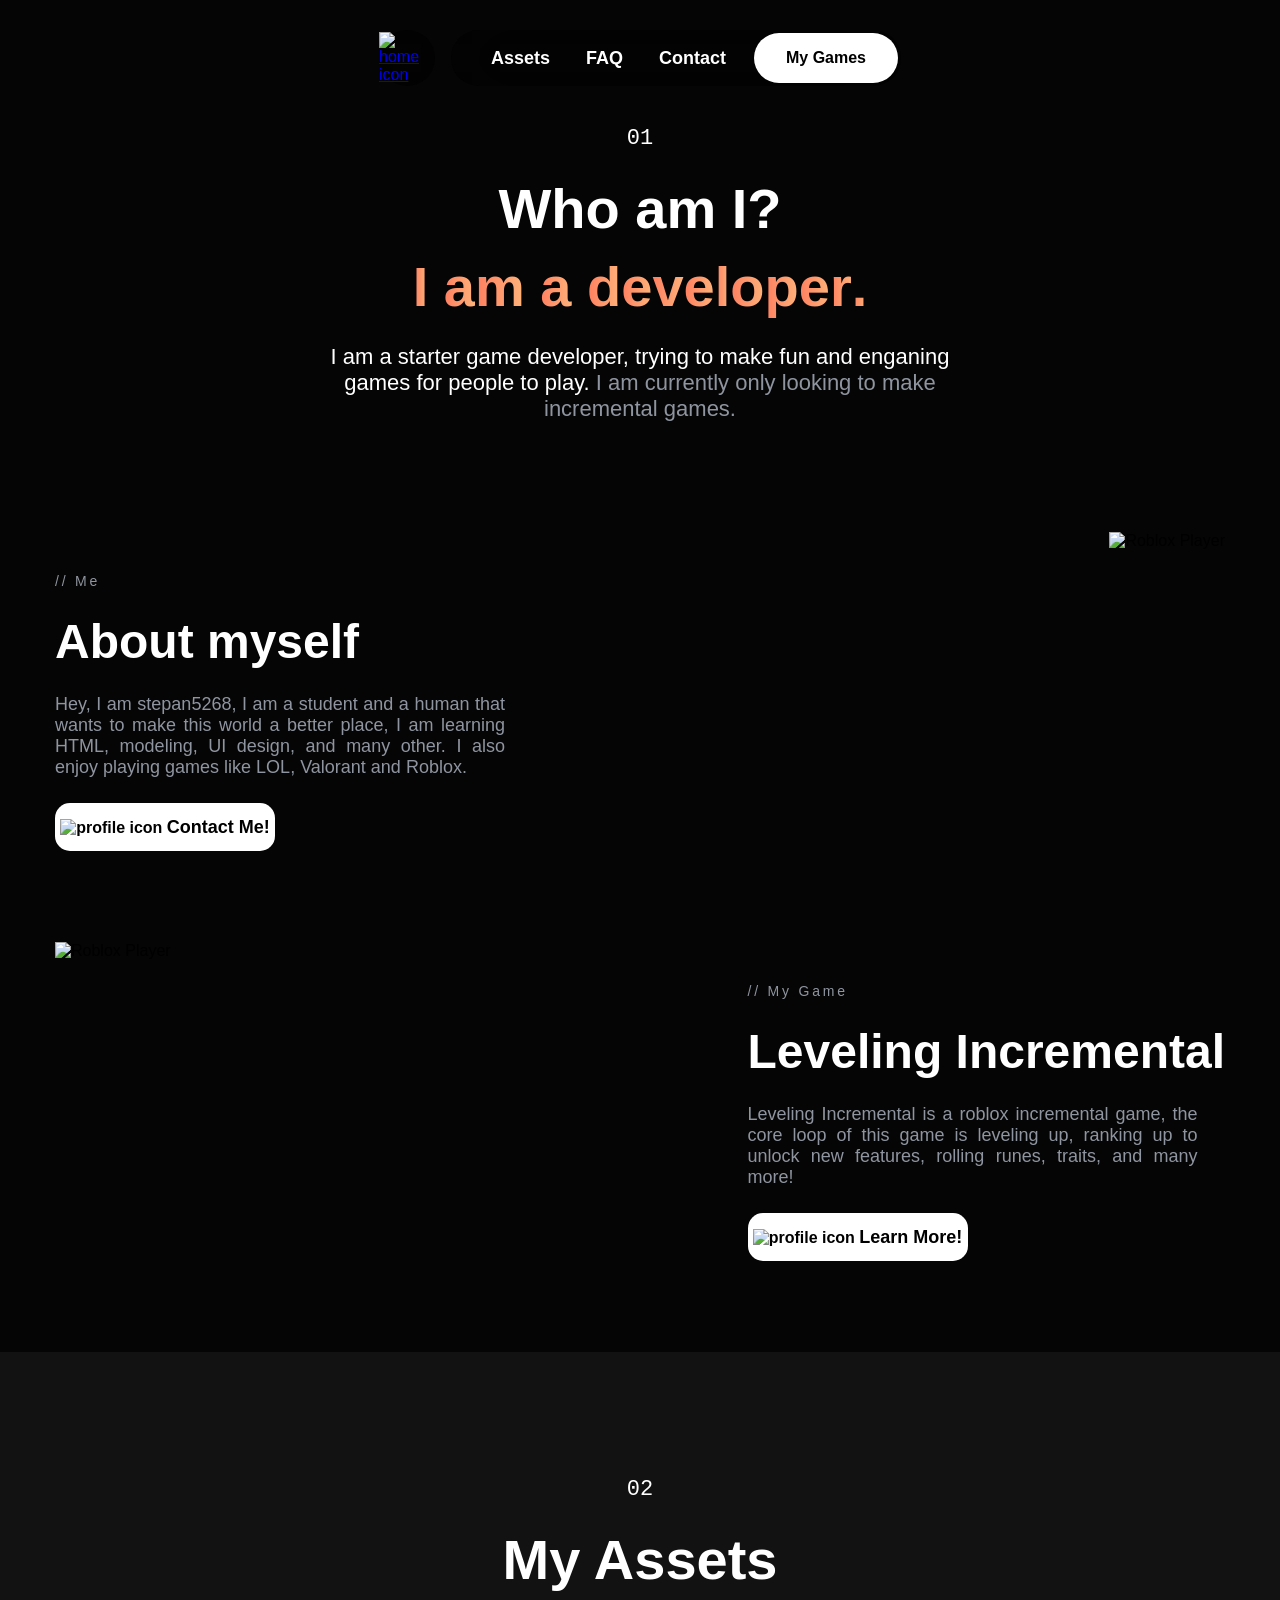
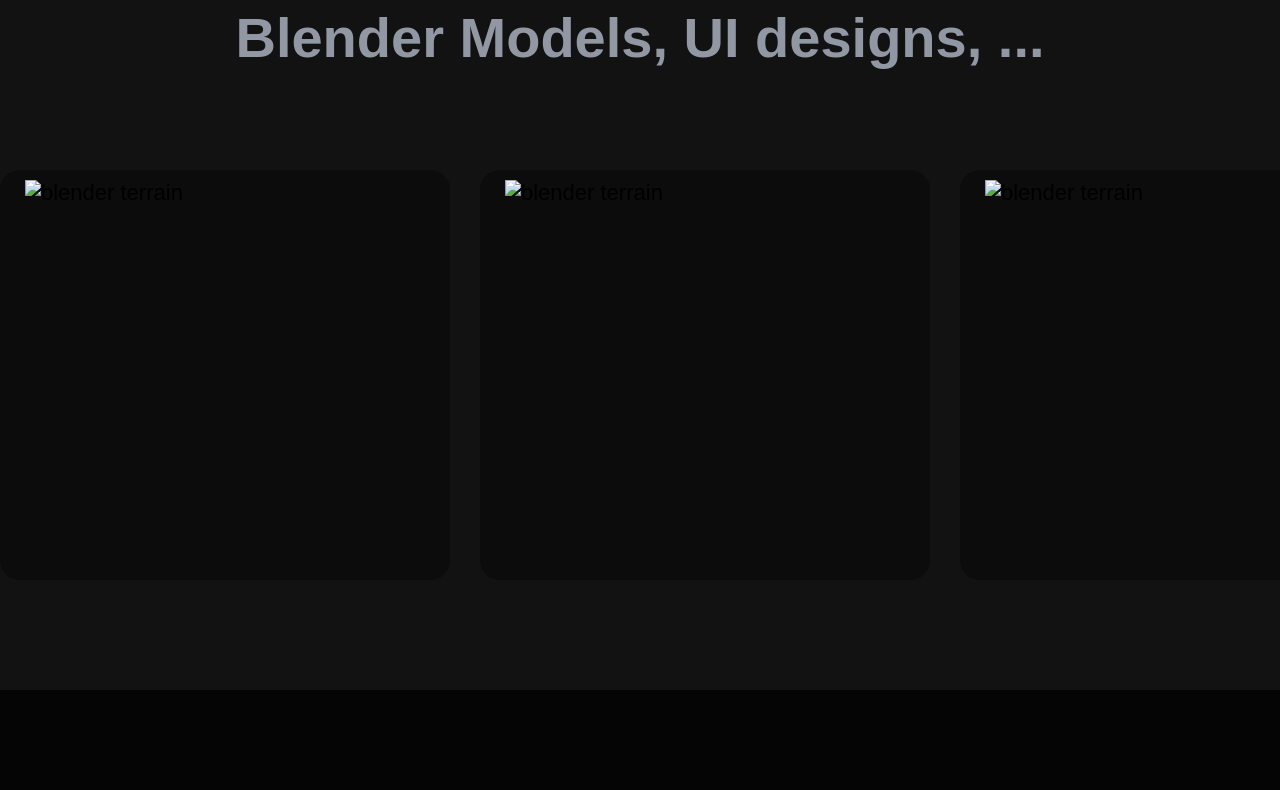
==== index.html @ d7daaf34 "Add Index and Styles" ====
<!DOCTYPE html>
<html lang="en">
<head>
    <meta charset="UTF-8">
    <meta name="viewport" content="width=device-width, initial-scale=1.0">
      <title>Portfolio - Štěpán Bouda</title>
    <link rel="preconnect" href="https://fonts.googleapis.com">
    <link rel="preconnect" href="https://fonts.gstatic.com" crossorigin>
    <link href="https://fonts.googleapis.com/css2?family=Inter:wght@400;600;700&display=swap" rel="stylesheet">
    <link rel="stylesheet" href="styles.css">
</head>
<body>
  <div id="home">
  </div>
  <header class="navbar">
        <nav class="nav-left">
          <a href="#home" class="nav-circle-button"><img src="img/home-icon.webp" alt="home icon" width="30px" height="30px"></a>
        </nav>
        <nav class="nav-right">
          <ul class="nav-links">
            <li><a href="#assets">Assets</a></li>
            <li><a href="#faq">FAQ</a></li>
            <li><a href="#contact">Contact</a></li>
          </ul>
          <a href="#MyGames" class="nav-button">My Games</a>
        </nav>
  </header>
  <div id="about-me">
    <div class="content">
      <div class="introduction">
        <div>
          <div class="chapter-1-content1">
            <p class="chapter-1">01</p>
            <h2 class="title-white-big">Who am I?</h2>
            <h2 class="title-gray-big"><span>I</span> <span>a</span><span>m</span> <span>a</span> <span>d</span><span>e</span><span>v</span><span>e</span><span>l</span><span>o</span><span>p</span><span>e</span><span>r</span><span>.</span></h2>
          </div>
          <div class="chapter-1-content2">
            <p class="white-big">I am a starter game developer, trying to make fun and enganing games for people to play.
            <span class="gray-big">I am currently only looking to make incremental games.</span>
            </p>
          </div>
          <div class="chapter-1-content3">
            <div class="left m41">
              <p class="gray-small bpadding-25">// Me</p>
              <h2 class="title-white bpadding-25">About myself</h2>
              <p class="gray w450 bpadding-25">Hey, I am stepan5268, I am a student and a human that wants to make this world a better place, I am learning HTML, modeling, UI design, and many other. I also enjoy playing games like LOL, Valorant and Roblox.</p>
              <a href="#contact" class="button">
                <span class="container">
                  <img src="img/profile-icon.jpg" alt="profile icon" width="18" height="18">
                  <span class="black">Contact Me!</span>
                </span>
              </a>
            </div>
            <div class="right">
              <img src="img/roblox-character.png" alt="Roblox Player">
            </div>
          </div>
          <div class="chapter-1-content4">
            <div class="left">
              <img src="img/LIicon.jpg" alt="Roblox Player">
            </div>
            <div class="right m41">
              <p class="gray-small bpadding-25">// My Game</p>
              <h2 class="title-white bpadding-25">Leveling Incremental</h2>
              <p class="gray w450 bpadding-25">Leveling Incremental is a roblox incremental game, the core loop of this game is leveling up, ranking up to unlock new features, rolling runes, traits, and many more!</p>
              <a href="#MyGames" class="button">
                <span class="container">
                  <img src="img/wand.png" alt="profile icon" width="18" height="18">
                  <span class="black">Learn More!</span>
                </span>
              </a>
            </div>
          </div>
        </div>
      </div>
    </div>
  </div>
  <div id="assets">
    <div class="content">
      <div>
        <div class="chapter-2-content1 tpadding-75">
          <p class="chapter-2">02</p>
          <h2 class="title-white-big">My Assets</h2>
          <h2 class="title-gray-big">Blender Models, UI designs, ...</h2>
        </div>
      </div>
    </div>    
    <div class="chapter-2-content2 tpadding-75">
      <div class="line-content">
        <div class="line-track">
            
          <div class="box-450-410">
            <div class="img-box">
            <img src="img/blender-terrain.png" alt="blender terrain" width="400" height="290">
            </div>
          </div>
            
          <div class="box-450-410">
            <div class="img-box">
            <img src="img/blender-terrain.png" alt="blender terrain" width="400" height="290">
            </div>
          </div>

          <div class="box-450-410">
            <div class="img-box">
            <img src="img/blender-terrain.png" alt="blender terrain" width="400" height="290">
            </div>
          </div>

          <div class="box-450-410">
            <div class="img-box">
            <img src="img/blender-terrain.png" alt="blender terrain" width="400" height="290">
            </div>
          </div>

          <div class="box-450-410">
            <div class="img-box">
            <img src="img/blender-terrain.png" alt="blender terrain" width="400" height="290">
            </div>
          </div>

          <div class="box-450-410">
            <div class="img-box">
            <img src="img/blender-terrain.png" alt="blender terrain" width="400" height="290">
            </div>
          </div>

          <div class="box-450-410">
            <div class="img-box">
            <img src="img/blender-terrain.png" alt="blender terrain" width="400" height="290">
            </div>
          </div>
        </div>
      </div>
    </div>   
      </div>
        <div class="chapter-2-content3">
            
        </div>
        <div class="chapter-2-content4">
            
        </div>
      </div>
    </div>
  </div>  
</body>
</html>
---- styles.css ----
/* Web Design */

html {
  scroll-behavior: smooth;
}

body {
  font-family: 'Inter Display', sans-serif;
  background-color: rgb(5, 5, 5);
  margin: 0%;
  height: 100%;
  animation-name: opacity;
  animation-direction: reverse;
  animation-duration: 8s;
}

.content {
  max-width: 1170px;
  margin: auto;
}

/* Sections */

#about-me {
  background-color: rgb(5, 5, 5);
}

#assets {
  background-color: rgb(18, 18, 18);
}

.chapter-1 {
  font-family: monospace;
  color:white;
  font-size: 22px;
  text-align: center;
  margin-block-start: 0em;
  margin-block-end: 0em;
  padding-top: 50px;
  padding-bottom: 25px;
}

.chapter-1-content1 {
  text-align: center;
  font-size: 56px;
  margin-block-start: 0em;
  margin-block-end: 0em;
  padding-bottom: 25px;
}

.chapter-1-content2 {
  text-align: center;
  font-size: 22px;
  margin-block-start: 0em;
  margin-block-end: 0em;
  margin: auto;
  max-width: 650px;
  padding-bottom: 110px;
}

.chapter-1-content3 {
  margin-block-start: 0em;
  margin-block-end: 0em;
  padding-bottom: 50px;
  overflow: auto;
  width: 100%;
}

.chapter-1-content4 {
  margin-block-start: 0em;
  margin-block-end: 0em;
  padding-bottom: 50px;
  overflow: auto;
  width: 100%;
}

.chapter-2 {
  font-family: monospace;
  color:white;
  font-size: 22px;
  text-align: center;
  margin-block-start: 0em;
  margin-block-end: 0em;
  padding-top: 50px;
  padding-bottom: 25px;
}

.chapter-2-content1 {
  text-align: center;
  font-size: 56px;
  margin-block-start: 0em;
  margin-block-end: 0em;
  padding-bottom: 25px;
}

.chapter-2-content2 {
  text-align: center;
  font-size: 22px;
  margin-block-start: 0em;
  margin-block-end: 0em;
  max-width: 1920px;
  padding-bottom: 110px;
}

.chapter-2-content3 {
  margin-block-start: 0em;
  margin-block-end: 0em;
  padding-bottom: 50px;
  overflow: auto;
  width: 100%;
}

.chapter-2-content4 {
  margin-block-start: 0em;
  margin-block-end: 0em;
  padding-bottom: 50px;
  overflow: auto;
  width: 100%;
}

/* Text Design */

.title-white-big {
  color:rgb(255, 255, 255);
  font-size: 56px;
  margin-block-start: 0em;
  margin-block-end: 0em;
  height: 50px;
}

.title-gray-big {
  color:rgba(186, 194, 209, 0.76);
  font-size: 56px;
  margin-block-start: 0.5em;
  margin-block-end: 0em;
}

.title-gray-big span {
  display: inline-block;
  background-image: linear-gradient(to right, #ff7e5f, #feb47b);
  -webkit-background-clip: text;
  background-clip: text;
  -webkit-text-fill-color: transparent;
  animation: wave 2s ease-in-out infinite;
}

.title-white {
  color:rgb(255, 255, 255);
  font-size: 48px;
  margin-block-start: 0em;
  margin-block-end: 0em;
}

.title-gray {
  color:rgba(186, 194, 209, 0.76);
  font-size: 48px;
  margin-block-start: 0em;
  margin-block-end: 0em;
}

.white-big {
  color:rgb(255, 255, 255);
  font-size: 22px;
  text-align: center;
  margin-block-start: 0em;
  margin-block-end: 0em;
}

.white {
  color:rgb(255, 255, 255);
  font-size: 18px;
  text-align: center;
  margin-block-start: 0em;
  margin-block-end: 0em;
}

.gray-big {
  color:rgba(186, 194, 209, 0.76);
  font-size: 22px;
  margin-block-start: 0em;
  margin-block-end: 0em;
}

.gray {
  color:rgba(186, 194, 209, 0.76);
  font-size: 18px;
  margin-block-start: 0em;
  margin-block-end: 0em;
}

.gray-small {
  color:rgba(186, 194, 209, 0.76);
  font-size: 14px;
  margin-block-start: 0em;
  margin-block-end: 0em;
  letter-spacing: 0.2em;
}

.black {
  color:rgb(0, 0, 0);
  font-size: 18px;
  margin-block-start: 0em;
  margin-block-end: 0em;
  letter-spacing: 0em;
}

/* Custom Margins, Padding, ... */

.bpadding-25 {
  padding-bottom: 25px;
}

.tpadding-75 {
  padding-top: 75px;
}
.lpadding-25 {
  padding-left: 25px;
}

.w450 {
  max-width: 450px;
}

.m41 {
  margin-top: 41px;
  margin-bottom: 41px;
}

.left {
  float: left;
  max-width: 568px;
  text-align: justify;
}

.right {
  float: right;
  max-width: 568px;
  text-align: justify;
}

/* Nav Bar */

.navbar {
  display: flex;
  justify-content: center;
  padding: 10px 10px;
  margin: auto;
  gap: 16px;
  position: sticky;
  top: 20px;
  z-index: 1;
}

.nav-left {
  position: relative;
  display: flex;
  align-items: center;
  justify-content: center;
  background-color: rgba(0, 0, 0, 0.4);
  backdrop-filter: blur(40px);
  border-radius: 9999px;
  width: 100%;
  max-width: 56px;
  height: 56px;
}

.nav-right {
  position: relative;
  display: flex;
  align-items: center;
  background-color: rgba(0, 0, 0, 0.4);
  backdrop-filter: blur(40px);
  justify-content: space-between;
  border-radius: 9999px;
  width: 100%;
  max-width: 450px;
  height: 56px;
}

.nav-links {
  position: relative;
  z-index: 1;
  display: flex;
  list-style: none;
  gap: 36px;
}

.nav-links a {
  color: #ffffff;
  text-decoration: none;
  font-size: 18px;
  font-weight: 600;
  transition: opacity 0.2s ease;
}

.nav-links a:hover {
  opacity: 0.75;
  text-shadow: 0px 0px 15px rgba(255, 255, 255, 0.7);
}

.nav-circle-button:hover {
  box-shadow: 0px 0px 15px 0px rgba(255, 255, 255, 0.2);
}

.nav-button {
  position: relative;
  z-index: 1;
  display: inline-flex;
  align-items: center;
  justify-content: center;
  align-self: stretch;
  background-color: #ffffff;
  color: #000000;
  font-size: 16px;
  font-weight: 600;
  text-decoration: none;
  padding: 0px 32px;
  border-radius: 9999px;
  margin: 3px;
}

.nav-button:hover {
  background-color: #f0f0f0;
  box-shadow: 0px 5px 15px 0px rgba(255, 255, 255, 0.20);
}

.button {
  position: relative;
  z-index: 1;
  display: inline-flex;
  align-items: center;
  justify-content: center;
  align-self: stretch;
  background-color: #ffffff;
  color: #000000;
  font-size: 16px;
  font-weight: 600;
  text-decoration: none;
  height: 48px;
  width: 220px;
  border-radius: 15px;
}

.button:hover {
  background-color: #f0f0f0;
  box-shadow: 0px 10px 15px 0px rgba(255, 255, 255, 0.20);
}

.line-content {
  width: 1920px;
  overflow: hidden;
  position: relative;
  display: flex;
}

.line-track {
  display: flex;
  gap: 30px;
  width: max-content;
  animation: scrollLeft 25s linear infinite;
}

@keyframes scrollLeft {
  0% {
    transform: translateX(0);
  }
  100% {
    transform: translateX(-50%);
  }
}

@keyframes opacity {
  from {opacity: 0%}
  to {opacity: 100%}
}

.box-450-410 {
  position: relative;
  display: flex;
  background-color: rgb(12, 12, 12);
  border-radius: 20px;
  width: 450px; 
  min-width: 450px;
  height: 410px;
  flex-shrink: 0;
  overflow: hidden;

  img {
    margin-top: 10px;
    margin-left: 25px;
    transition: transform 0.3s ease-in-out;
  }

  img:hover {
    transform: scale(1.1);
  }
}

.img-box {
  border-radius: 10px;
}

/* Wawy Text Design */

.title-gray-big span:nth-child(1) {
    animation-delay: 0s;
}

.title-gray-big span:nth-child(2) {
    animation-delay: 0.2s;
}

.title-gray-big span:nth-child(3) {
    animation-delay: 0.4s;
}

.title-gray-big span:nth-child(4) {
    animation-delay: 0.6s;
}

.title-gray-big span:nth-child(5) {
    animation-delay: 0.8s;
}

.title-gray-big span:nth-child(6) {
    animation-delay: 1s;
}

.title-gray-big span:nth-child(7) {
    animation-delay: 1.2s;
}

.title-gray-big span:nth-child(8) {
    animation-delay: 1.4s;
}

.title-gray-big span:nth-child(9) {
    animation-delay: 1.6s;
}

.title-gray-big span:nth-child(10) {
    animation-delay: 1.8s;
}

.title-gray-big span:nth-child(11) {
    animation-delay: 2s;
}

.title-gray-big span:nth-child(12) {
    animation-delay: 2.2s;
}

.title-gray-big span:nth-child(13) {
    animation-delay: 2.4s;
}

.title-gray-big span:nth-child(14) {
    animation-delay: 2.6s;
}

@keyframes wave {
    0%, 100% {
        transform: translateY(0);
    }
    50% {
        transform: translateY(-20px);
    }
}
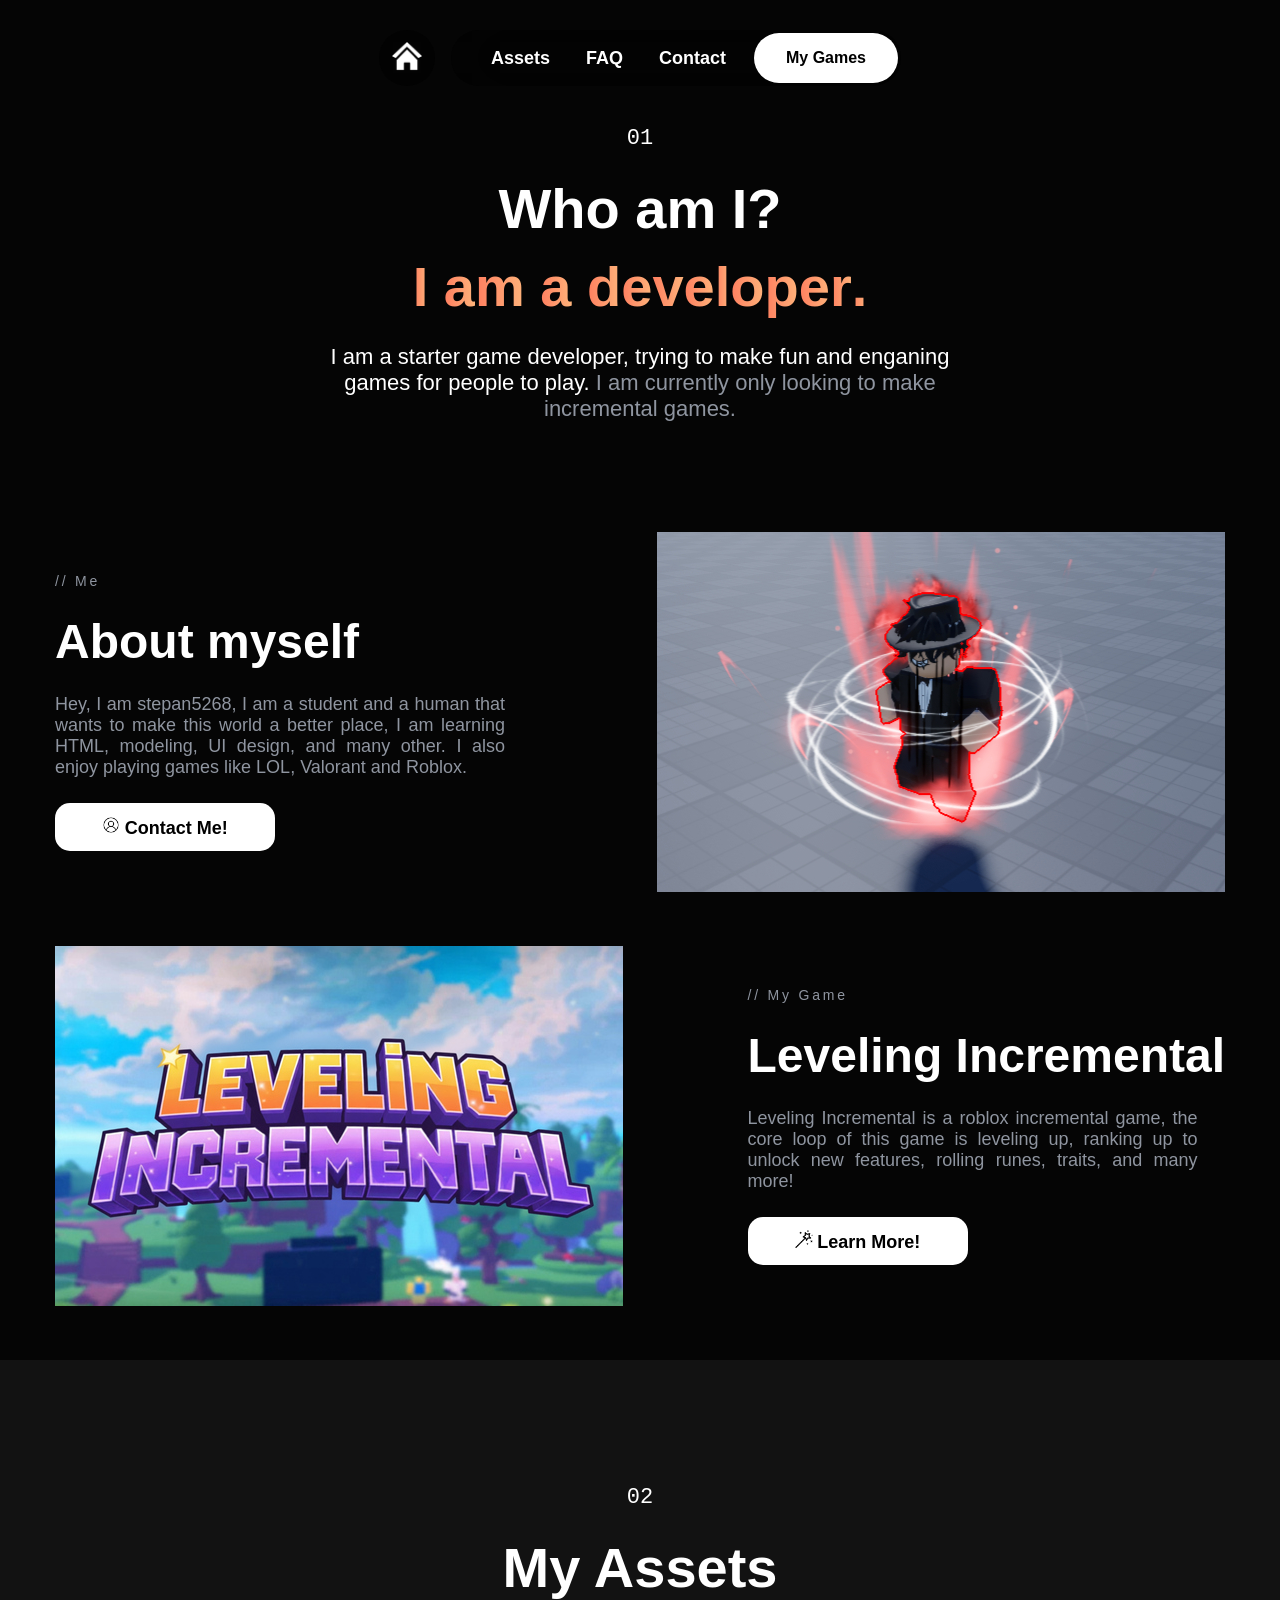
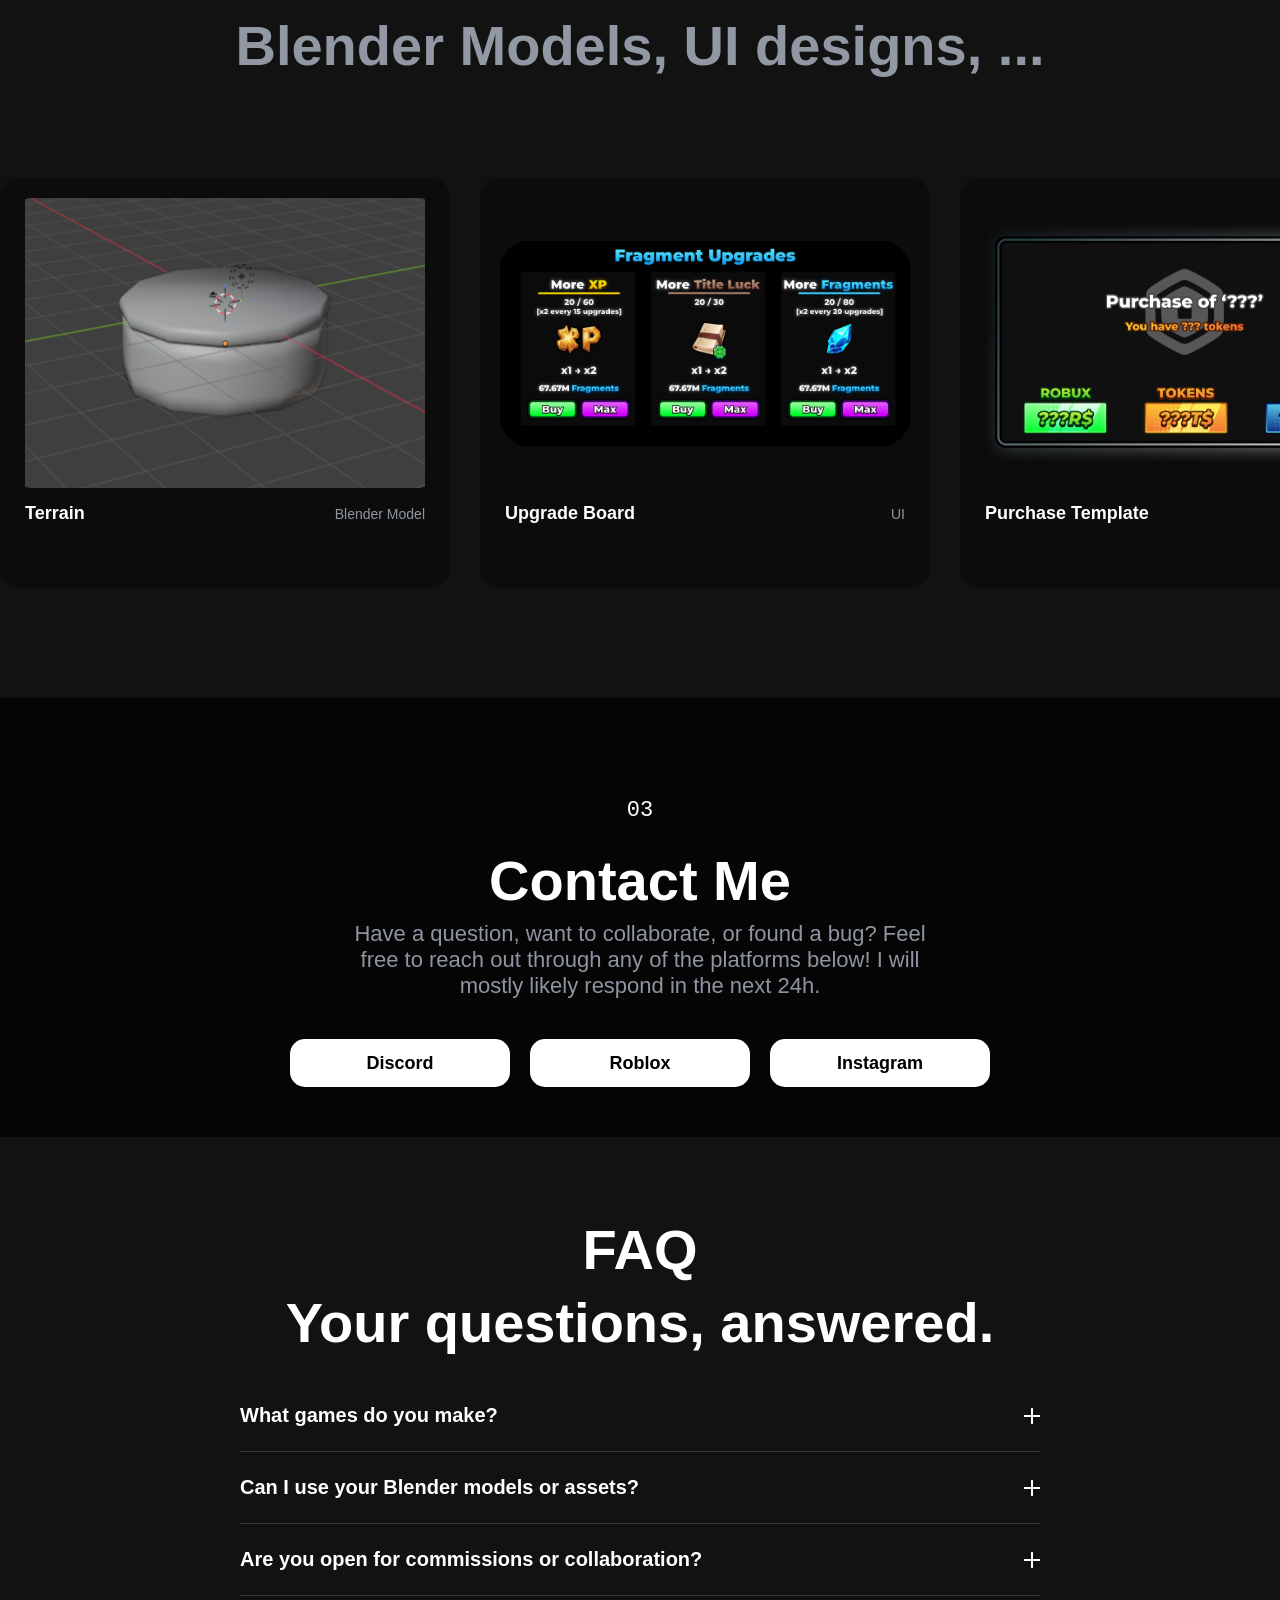
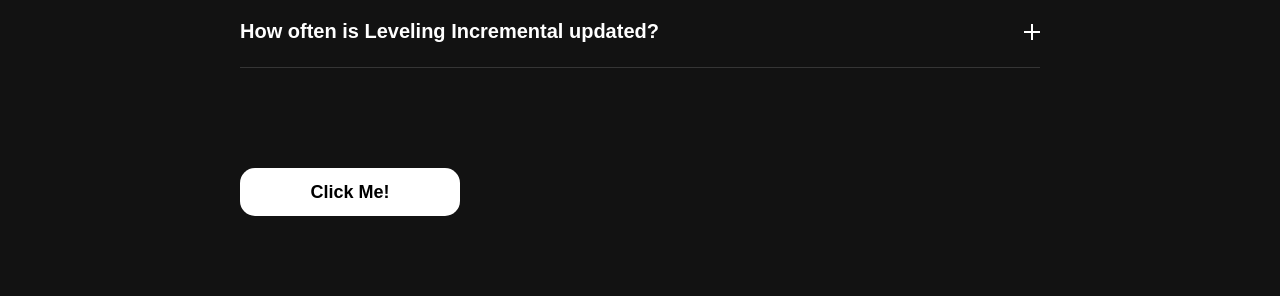
==== commit 06a796b5: "Add files via upload" ====
--- a/index.html
+++ b/index.html
@@ -8,6 +8,7 @@
     <link rel="preconnect" href="https://fonts.gstatic.com" crossorigin>
     <link href="https://fonts.googleapis.com/css2?family=Inter:wght@400;600;700&display=swap" rel="stylesheet">
     <link rel="stylesheet" href="styles.css">
+    <link rel="icon" type="image/png" href="img/android-chrome-512x512.png">
 </head>
 <body>
   <div id="home">
@@ -18,11 +19,11 @@
         </nav>
         <nav class="nav-right">
           <ul class="nav-links">
-            <li><a href="#assets">Assets</a></li>
+            <li><a href="assets.html">Assets</a></li>
             <li><a href="#faq">FAQ</a></li>
             <li><a href="#contact">Contact</a></li>
           </ul>
-          <a href="#MyGames" class="nav-button">My Games</a>
+          <a href="LI.html" class="nav-button">My Games</a>
         </nav>
   </header>
   <div id="about-me">
@@ -63,7 +64,7 @@
               <p class="gray-small bpadding-25">// My Game</p>
               <h2 class="title-white bpadding-25">Leveling Incremental</h2>
               <p class="gray w450 bpadding-25">Leveling Incremental is a roblox incremental game, the core loop of this game is leveling up, ranking up to unlock new features, rolling runes, traits, and many more!</p>
-              <a href="#MyGames" class="button">
+              <a href="LI.html" class="button">
                 <span class="container">
                   <img src="img/wand.png" alt="profile icon" width="18" height="18">
                   <span class="black">Learn More!</span>
@@ -88,60 +89,194 @@
     <div class="chapter-2-content2 tpadding-75">
       <div class="line-content">
         <div class="line-track">
+          
+          <!-- Line One -->
+
+          <div class="box-450-410">
+            <div class="img-box">
+              <img src="img/blender-terrain.png" alt="Model - Terrain in Blender" width="400" height="290">
+            </div>
+            <div class="card-info">
+              <span class="card-name">Terrain</span>
+              <span class="card-type">Blender Model</span>
+            </div>
+          </div>
             
           <div class="box-450-410">
             <div class="img-box">
-            <img src="img/blender-terrain.png" alt="blender terrain" width="400" height="290">
+              <img src="img/UpgradeBoard.png" alt="UI - Upgrade Board" width="400" height="290">
+            </div>
+            <div class="card-info">
+              <span class="card-name">Upgrade Board</span>
+              <span class="card-type">UI</span>
+            </div>
+          </div>
+
+          <div class="box-450-410">
+            <div class="img-box">
+              <img src="img/PurchaseTemplate.png" alt="UI - Purchase Template" width="400" height="290">
+            </div>
+            <div class="card-info">
+              <span class="card-name">Purchase Template</span>
+              <span class="card-type">UI</span>
+            </div>
+          </div>
+
+          <div class="box-450-410">
+            <div class="img-box">
+              <img src="img/INCLAB-logo.png" alt="UI - INCLAB Logo" width="400" height="290">
+            </div>
+            <div class="card-info">
+              <span class="card-name">Group Logo</span>
+              <span class="card-type">UI</span>
+            </div>
+          </div>
+
+          <div class="box-450-410">
+            <div class="img-box">
+              <img src="img/TerrainRoblox.png" alt="Model - Textured Terrain in Roblox" width="400" height="290">
+            </div>
+            <div class="card-info">
+              <span class="card-name">Textured Terrain</span>
+              <span class="card-type">Roblox Model</span>
+            </div>
+          </div>
+
+          <!-- Line Two -->
+
+          <div class="box-450-410">
+            <div class="img-box">
+              <img src="img/blender-terrain.png" alt="Model - Terrain in Blender" width="400" height="290">
+            </div>
+            <div class="card-info">
+              <span class="card-name">Terrain</span>
+              <span class="card-type">Blender Model</span>
             </div>
           </div>
             
           <div class="box-450-410">
             <div class="img-box">
-            <img src="img/blender-terrain.png" alt="blender terrain" width="400" height="290">
-            </div>
-          </div>
-
-          <div class="box-450-410">
-            <div class="img-box">
-            <img src="img/blender-terrain.png" alt="blender terrain" width="400" height="290">
-            </div>
-          </div>
-
-          <div class="box-450-410">
-            <div class="img-box">
-            <img src="img/blender-terrain.png" alt="blender terrain" width="400" height="290">
-            </div>
-          </div>
-
-          <div class="box-450-410">
-            <div class="img-box">
-            <img src="img/blender-terrain.png" alt="blender terrain" width="400" height="290">
-            </div>
-          </div>
-
-          <div class="box-450-410">
-            <div class="img-box">
-            <img src="img/blender-terrain.png" alt="blender terrain" width="400" height="290">
-            </div>
-          </div>
-
-          <div class="box-450-410">
-            <div class="img-box">
-            <img src="img/blender-terrain.png" alt="blender terrain" width="400" height="290">
-            </div>
-          </div>
-        </div>
-      </div>
-    </div>   
-      </div>
-        <div class="chapter-2-content3">
-            
-        </div>
-        <div class="chapter-2-content4">
-            
+              <img src="img/UpgradeBoard.png" alt="UI - Upgrade Board" width="400" height="290">
+            </div>
+            <div class="card-info">
+              <span class="card-name">Upgrade Board</span>
+              <span class="card-type">UI</span>
+            </div>
+          </div>
+
+          <div class="box-450-410">
+            <div class="img-box">
+              <img src="img/PurchaseTemplate.png" alt="UI - Purchase Template" width="400" height="290">
+            </div>
+            <div class="card-info">
+              <span class="card-name">Purchase Template</span>
+              <span class="card-type">UI</span>
+            </div>
+          </div>
+
+          <div class="box-450-410">
+            <div class="img-box">
+              <img src="img/INCLAB-logo.png" alt="UI - INCLAB Logo" width="400" height="290">
+            </div>
+            <div class="card-info">
+              <span class="card-name">Group Logo</span>
+              <span class="card-type">UI</span>
+            </div>
+          </div>
+
+          <div class="box-450-410">
+            <div class="img-box">
+              <img src="img/TerrainRoblox.png" alt="Model - Textured Terrain in Roblox" width="400" height="290">
+            </div>
+            <div class="card-info">
+              <span class="card-name">Textured Terrain</span>
+              <span class="card-type">Roblox Model</span>
+            </div>
+          </div>
+
+        </div>
+      </div>
+    </div class="content">   
+      <div id="contact">
+        <div class="chapter-3-content1 tpadding-100" style="text-align: center;">
+          <p class="chapter-1" style="padding-top: 0;">03</p>
+          <h2 class="title-white-big" style="height: auto; margin-bottom: 8px;">Contact Me</h2>
+          <p class="gray-big" style="max-width: 600px; margin: 0 auto 40px auto;">
+            Have a question, want to collaborate, or found a bug? Feel free to reach out through any of the platforms below! I will mostly likely respond in the next 24h.
+          </p>
+    
+          <div style="display: flex; justify-content: center; gap: 20px; flex-wrap: wrap;">
+            <a href="https://www.discord.com/users/639582903990485002" target="_blank" class="button">
+              <span class="black">Discord</span>
+            </a>
+
+            <a href="https://www.roblox.com/users/1297331361/profile" target="_blank" class="button">
+              <span class="black">Roblox</span>
+            </a>
+
+            <a href="https://www.instagram.com/stepan5268_/" class="button">
+              <span class="black">Instagram</span>
+            </a>
+          </div>
+        </div>
+      </div>
+      <div id="faq">
+        <div class="content">
+          <div class="faq-container">
+            <h2 class="title-white-big" style="text-align: left; height: auto; margin-bottom: 8px; text-align: center;">FAQ</h2>
+            <h2 class="title-white-big bpadding-25" style="text-align: center; height: auto;">Your questions, answered.</h2>
+      
+            <div class="faq-list">
+
+              <details class="faq-item">
+                <summary class="faq-question">
+                  <span>What games do you make?</span>
+                  <span class="faq-icon"></span>
+                </summary>
+                <div class="faq-answer">
+                  <p>I focus primarily on incremental and idle games. My main project right now is Leveling Incremental on Roblox!</p>
+                </div>
+              </details>
+
+              <details class="faq-item">
+                <summary class="faq-question">
+                  <span>Can I use your Blender models or assets?</span>
+                  <span class="faq-icon"></span>
+                </summary>
+                <div class="faq-answer">
+                  <p>Check out the Assets page! Some assets are free to use, while others are available for download or showcase only.</p>
+                </div>
+              </details>
+
+              <details class="faq-item">
+                <summary class="faq-question">
+                  <span>Are you open for commissions or collaboration?</span>
+                  <span class="faq-icon"></span>
+                </summary>
+                <div class="faq-answer">
+                  <p>Yes! Feel free to reach out to me via the contact section if you're interested in collaborating on UI, modeling, or game scripting.</p>
+                </div>
+              </details>
+
+              <details class="faq-item">
+                <summary class="faq-question">
+                  <span>How often is Leveling Incremental updated?</span>
+                  <span class="faq-icon"></span>
+                </summary>
+                <div class="faq-answer">
+                  <p>Since I am a solo developer, updates are released regularly as soon as features are tested and polished!</p>
+                </div>
+              </details>
+              <div class="tpadding-100">
+                <a href="game.html" target="_blank" class="button">
+                  <span class="black">Click Me!</span>
+                </a>  
+              </div>
+            </div>
+          </div>
         </div>
       </div>
     </div>
-  </div>  
+  </div>
 </body>
-</html>
+</html>
--- a/styles.css
+++ b/styles.css
@@ -10,8 +10,7 @@
   margin: 0%;
   height: 100%;
   animation-name: opacity;
-  animation-direction: reverse;
-  animation-duration: 8s;
+  animation-duration: 3s;
 }
 
 .content {
@@ -19,6 +18,11 @@
   margin: auto;
 }
 
+.content-2 {
+  max-width: 1450px;
+  margin: auto;
+}
+
 /* Sections */
 
 #about-me {
@@ -27,6 +31,11 @@
 
 #assets {
   background-color: rgb(18, 18, 18);
+}
+
+#contact {
+  background-color: rgb(5, 5, 5);
+  padding-bottom: 50px;
 }
 
 .chapter-1 {
@@ -64,6 +73,22 @@
   padding-bottom: 50px;
   overflow: auto;
   width: 100%;
+}
+
+.chapter-1-content3-2 {
+  margin-block-start: 0em;
+  margin-block-end: 0em;
+  padding-bottom: 50px;
+  overflow: auto;
+  width: 100%;
+}
+
+.grid {
+  margin-block-start: 0em;
+  margin-block-end: 0em;
+  display: grid;
+  grid-template-columns: repeat(3, 1fr);
+  gap: 50px; 
 }
 
 .chapter-1-content4 {
@@ -213,6 +238,10 @@
 .tpadding-75 {
   padding-top: 75px;
 }
+
+.tpadding-100 {
+  padding-top: 100px;
+}
 .lpadding-25 {
   padding-left: 25px;
 }
@@ -299,7 +328,11 @@
 }
 
 .nav-circle-button:hover {
-  box-shadow: 0px 0px 15px 0px rgba(255, 255, 255, 0.2);
+      background: radial-gradient(
+        ellipse at center,
+        rgba(255, 255, 255, 0.4) 45%,
+        transparent 70%
+      );  
 }
 
 .nav-button {
@@ -357,7 +390,7 @@
   display: flex;
   gap: 30px;
   width: max-content;
-  animation: scrollLeft 25s linear infinite;
+  animation: scrollLeft 35s linear infinite;
 }
 
 @keyframes scrollLeft {
@@ -377,27 +410,184 @@
 .box-450-410 {
   position: relative;
   display: flex;
+  flex-direction: column;   
+  align-items: center;
   background-color: rgb(12, 12, 12);
   border-radius: 20px;
   width: 450px; 
-  min-width: 450px;
+  min-width: 450px;         
   height: 410px;
   flex-shrink: 0;
   overflow: hidden;
-
-  img {
-    margin-top: 10px;
-    margin-left: 25px;
-    transition: transform 0.3s ease-in-out;
-  }
-
-  img:hover {
-    transform: scale(1.1);
-  }
+  padding: 20px;            
+  box-sizing: border-box;   
 }
 
 .img-box {
   border-radius: 10px;
+  overflow: hidden;
+  width: 100%;              
+  height: 290px;
+  display: flex;
+  align-items: center;
+  justify-content: center;
+}
+
+.img-box img {
+  display: block;
+  width: 100%;
+  height: 100%;
+  image-rendering: auto;
+  object-fit: contain;
+  transition: transform 0.3s ease-in-out;
+}
+
+.img-box:hover img {
+  transform: scale(1.15);
+}
+
+.card-info {
+  width: 100%;
+  display: flex;
+  justify-content: space-between;
+  align-items: center;
+  padding: 15px 5px 0 5px;
+  box-sizing: border-box;
+}
+
+.card-name {
+  color: #ffffff;
+  font-size: 18px;
+  font-weight: 600;
+}
+
+.card-type {
+  color: rgba(186, 194, 209, 0.76);
+  font-size: 14px;
+}
+
+.game-stats-box {
+  background-color: rgb(12, 12, 12);
+  border-radius: 16px;
+  width: 100%;
+  max-width: 450px;
+  overflow: hidden;
+  align-items: center;
+  border: 1px solid rgba(255, 255, 255, 0.05);
+}
+
+.stat-row {
+  display: flex;
+  justify-content: space-between;
+  align-items: center;
+  padding: 14px 20px;
+  border-bottom: 1px solid rgba(255, 255, 255, 0.07);
+}
+
+.stat-row:last-child {
+  border-bottom: none;
+}
+
+.stat-label {
+  font-family: monospace;
+  color: rgba(186, 194, 209, 0.76);
+  font-size: 14px;
+  letter-spacing: 0.1em;
+}
+
+.stat-value {
+  color: #ffffff;
+  font-size: 16px;
+  font-weight: 600;
+}
+
+#faq {
+  background-color: rgb(18, 18, 18);
+  padding: 80px 0;
+}
+
+.faq-container {
+  max-width: 800px;
+  margin: 0 auto;
+}
+
+.faq-list {
+  display: flex;
+  flex-direction: column;
+}
+
+.faq-item {
+  border-bottom: 1px solid rgba(255, 255, 255, 0.15);
+  padding: 24px 0;
+  transition: background-color 0.2s ease;
+}
+
+.faq-question {
+  display: flex;
+  justify-content: space-between;
+  align-items: center;
+  font-size: 20px;
+  font-weight: 600;
+  color: #ffffff;
+  cursor: pointer;
+  list-style: none; 
+  user-select: none;
+}
+
+.faq-question::-webkit-details-marker {
+  display: none; 
+}
+
+.faq-icon {
+  position: relative;
+  width: 16px;
+  height: 16px;
+  display: flex;
+  align-items: center;
+  justify-content: center;
+}
+
+.faq-icon::before,
+.faq-icon::after {
+  content: '';
+  position: absolute;
+  background-color: #ffffff;
+  transition: transform 0.3s ease;
+}
+
+.faq-icon::before {
+  width: 16px;
+  height: 2px;
+}
+
+.faq-icon::after {
+  width: 2px;
+  height: 16px;
+}
+
+.faq-item[open] .faq-icon::after {
+  transform: rotate(90deg);
+  opacity: 0;
+}
+
+.faq-item[open] .faq-icon::before {
+  transform: rotate(45deg);
+}
+
+.faq-item[open] .faq-icon {
+  transform: rotate(45deg);
+}
+
+.faq-answer {
+  padding-top: 16px;
+  max-width: 720px;
+}
+
+.faq-answer p {
+  color: rgba(186, 194, 209, 0.76);
+  font-size: 16px;
+  line-height: 1.6;
+  margin: 0;
 }
 
 /* Wawy Text Design */
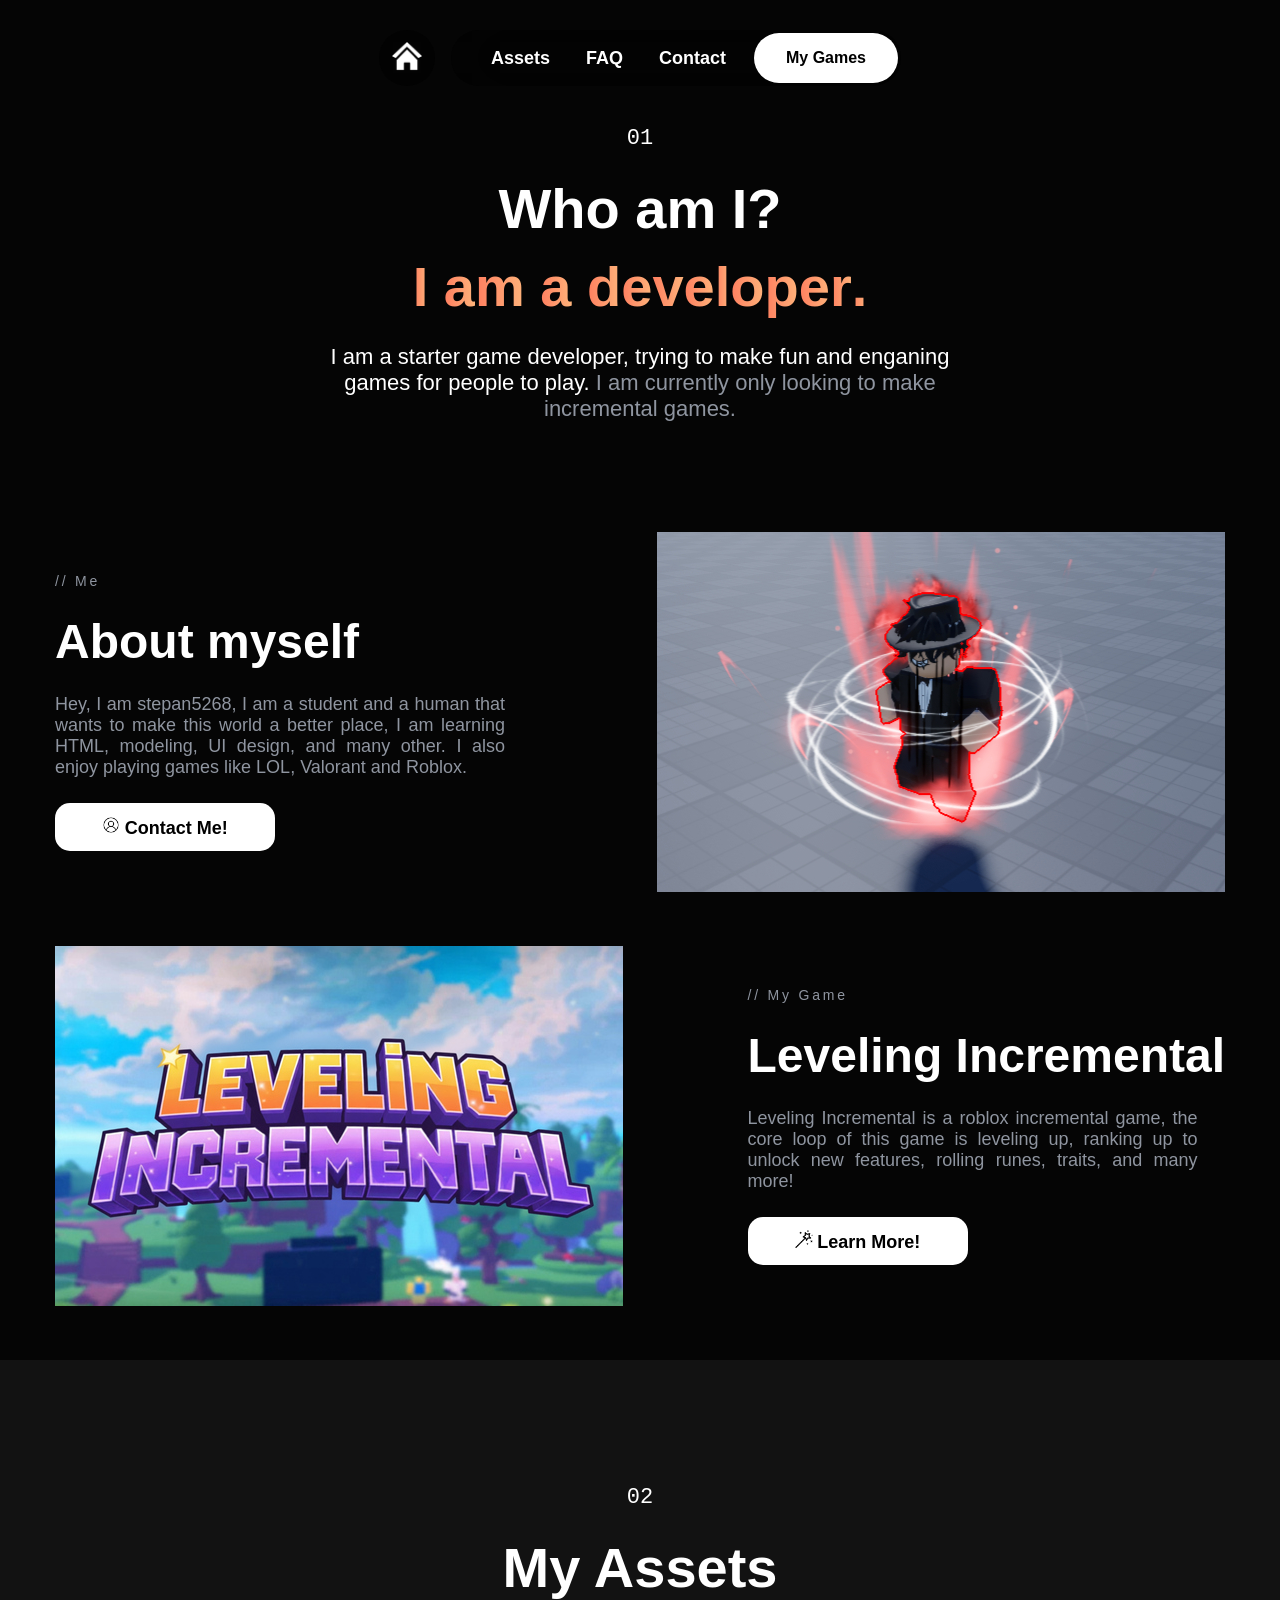
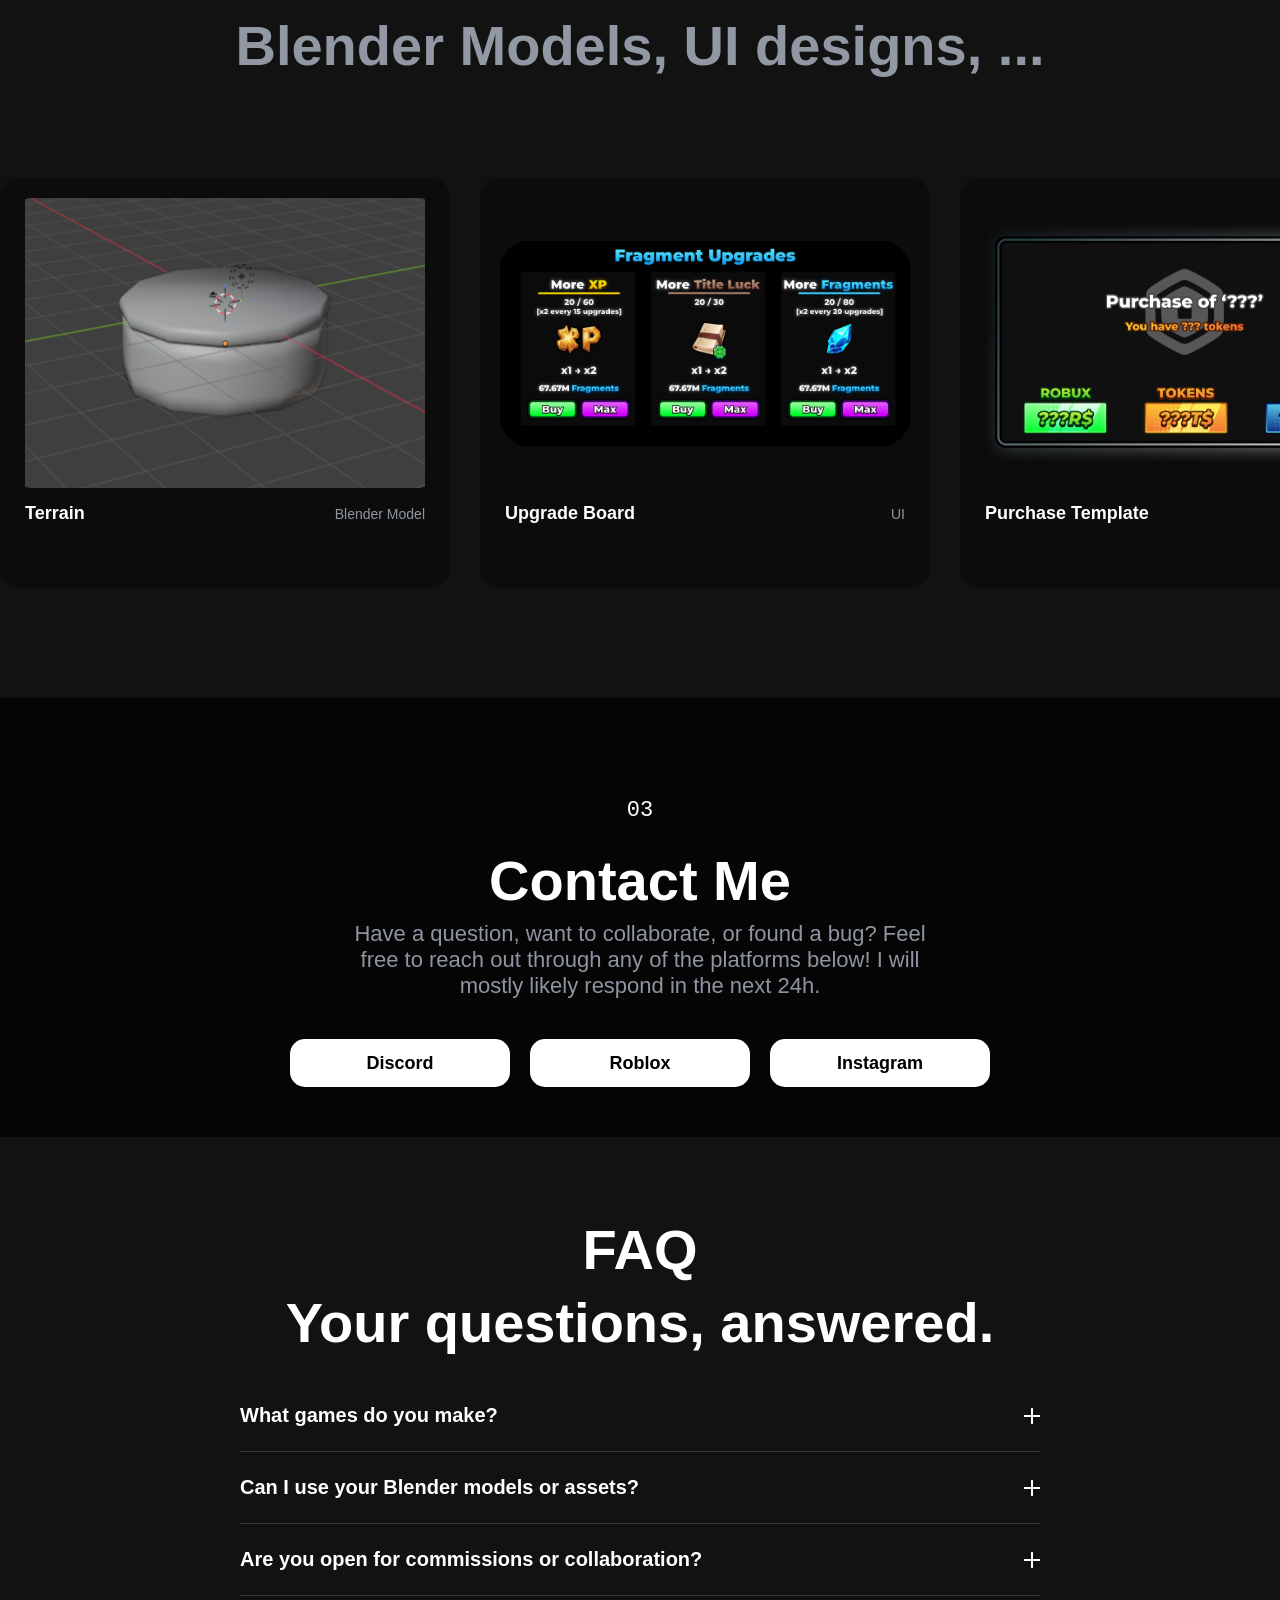
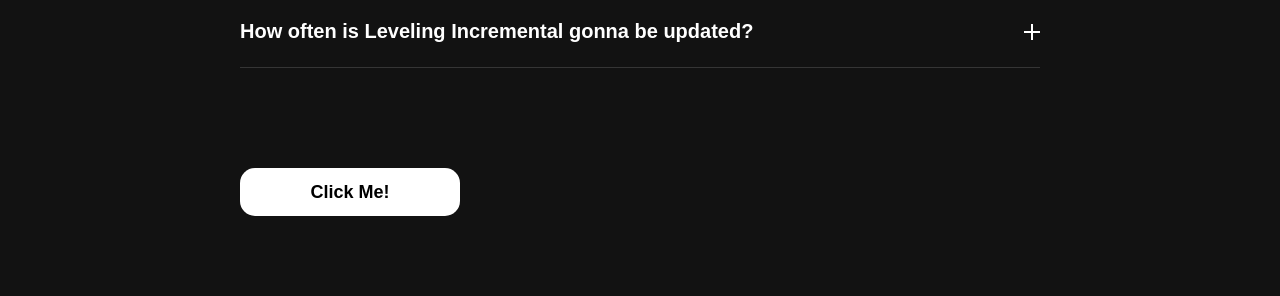
==== commit 81ef0aca: "Change Some Info" ====
--- a/index.html
+++ b/index.html
@@ -244,7 +244,7 @@
                   <span class="faq-icon"></span>
                 </summary>
                 <div class="faq-answer">
-                  <p>Check out the Assets page! Some assets are free to use, while others are available for download or showcase only.</p>
+                  <p>I don't sell my assets, but I am open for collaboration on projects.</p>
                 </div>
               </details>
 
@@ -254,17 +254,17 @@
                   <span class="faq-icon"></span>
                 </summary>
                 <div class="faq-answer">
-                  <p>Yes! Feel free to reach out to me via the contact section if you're interested in collaborating on UI, modeling, or game scripting.</p>
-                </div>
-              </details>
-
-              <details class="faq-item">
-                <summary class="faq-question">
-                  <span>How often is Leveling Incremental updated?</span>
-                  <span class="faq-icon"></span>
-                </summary>
-                <div class="faq-answer">
-                  <p>Since I am a solo developer, updates are released regularly as soon as features are tested and polished!</p>
+                  <p>Yes! Feel free to reach out to me via the contact section if you're interested in collaborating on UI, modeling, or many more!.</p>
+                </div>
+              </details>
+
+              <details class="faq-item">
+                <summary class="faq-question">
+                  <span>How often is Leveling Incremental gonna be updated?</span>
+                  <span class="faq-icon"></span>
+                </summary>
+                <div class="faq-answer">
+                  <p>Since I am a solo developer, updates are released regularly as soon as features are tested and polished! I will thrive for weekly updates!</p>
                 </div>
               </details>
               <div class="tpadding-100">
